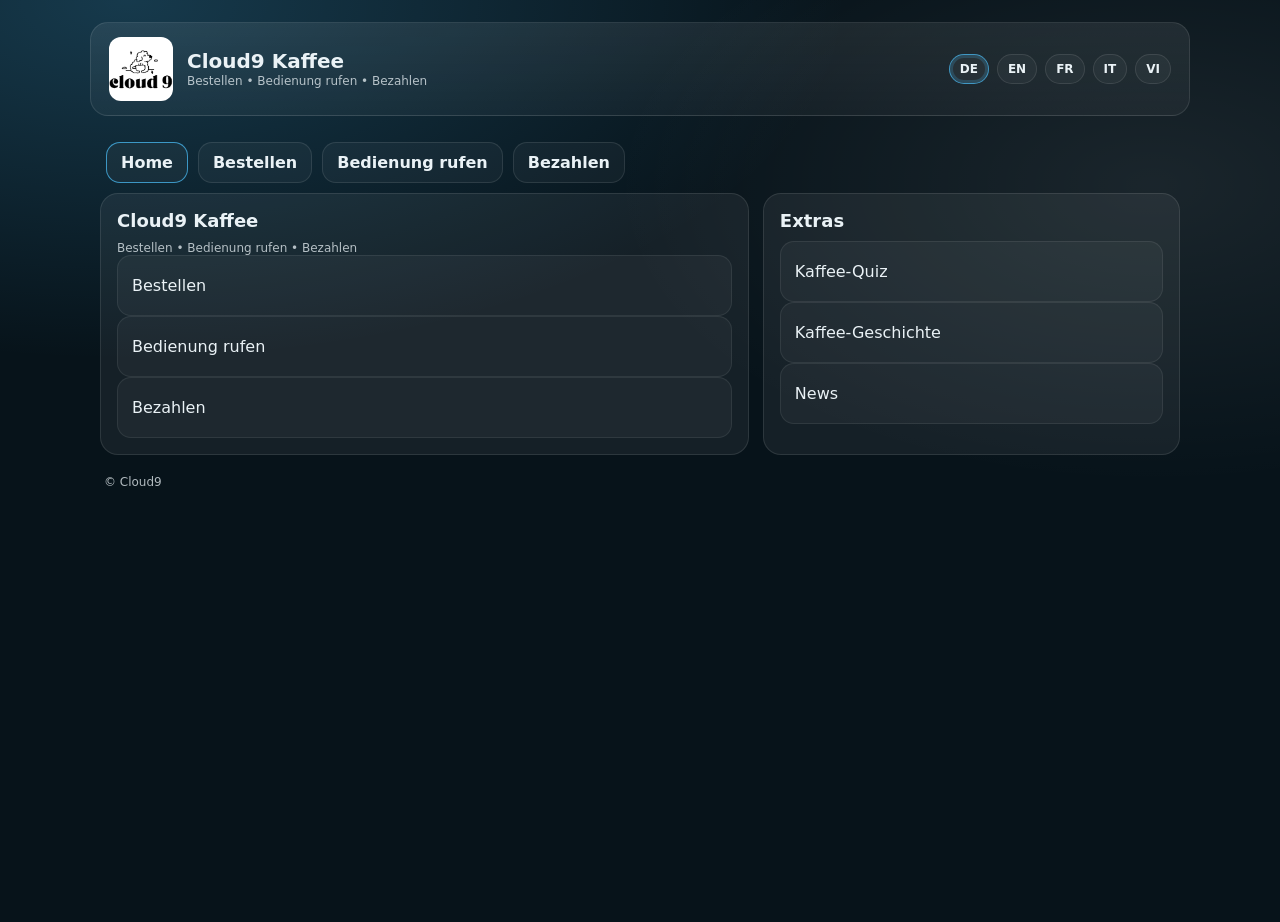
==== index.html @ 14bb98c0 "Add files via upload" ====
<!doctype html>
<html lang="de">
<head>
  <meta charset="utf-8" />
  <meta name="viewport" content="width=device-width,initial-scale=1" />
  <title>Cloud9 Kaffee</title>
  <link rel="manifest" href="manifest.webmanifest">
  <link rel="stylesheet" href="styles.css" />
</head>
<body>
  <header class="top">
    <div class="brand">
      <img src="logo.png" alt="Cloud9" class="logo" />
      <div class="brandText">
        <div class="brandName">Cloud9 Kaffee</div>
        <div class="brandSub" id="brandSub">Bestellen • Bedienung rufen • Bezahlen</div>
      </div>
    </div>
    <div class="lang" id="langBtns"></div>
  </header>

  <main class="wrap">
    <nav class="tabs" id="tabs"></nav>
    <section id="view"></section>
  </main>

  <footer class="foot">© Cloud9</footer>

  <div class="modalBackdrop hidden" id="modalBackdrop">
    <div class="modal" role="dialog" aria-modal="true">
      <div class="modalHead">
        <div class="modalTitle" id="modalTitle">Info</div>
        <button class="iconBtn" id="modalClose" aria-label="Schließen">✕</button>
      </div>
      <div class="modalBody" id="modalBody"></div>
      <div class="modalFoot" id="modalFoot"></div>
    </div>
  </div>

  <script src="app.js"></script>
</body>
</html>
---- styles.css ----
:root{
  --bg:#07131a;
  --panel:rgba(255,255,255,.06);
  --panel2:rgba(255,255,255,.09);
  --text:#eaf2f6;
  --muted:rgba(234,242,246,.75);
  --line:rgba(255,255,255,.10);
  --accent:#4cc3ff;
}
*{box-sizing:border-box}
body{
  margin:0;
  font-family:system-ui,-apple-system,Segoe UI,Roboto,Arial,sans-serif;
  color:var(--text);
  background:radial-gradient(1200px 600px at 10% 0%, rgba(76,195,255,.22), transparent 60%),
             radial-gradient(900px 500px at 90% 20%, rgba(255,255,255,.08), transparent 60%),
             var(--bg);
  min-height:100vh;
}

/* reset */
button{background:transparent;border:0;color:inherit;font:inherit;cursor:pointer}
button:disabled{cursor:not-allowed;opacity:.6}


.top{
  max-width:1100px;
  margin:22px auto 0;
  padding:14px 18px;
  border:1px solid var(--line);
  border-radius:18px;
  background:linear-gradient(180deg, rgba(255,255,255,.08), rgba(255,255,255,.04));
  display:flex;
  align-items:center;
  justify-content:space-between;
  gap:16px;
}
.brand{display:flex;align-items:center;gap:14px;min-width:0}
.logo{width:64px;height:64px;object-fit:contain;border-radius:12px;background:#fff}
.brandText{min-width:0}
.brandName{font-weight:800;font-size:20px;line-height:1.1}
.brandSub{font-size:12px;color:var(--muted);margin-top:2px;white-space:nowrap;overflow:hidden;text-overflow:ellipsis}
.lang{display:flex;gap:8px;flex-wrap:wrap;justify-content:flex-end}
.chip{
  border:1px solid var(--line);
  background:rgba(255,255,255,.04);
  color:var(--text);
  padding:7px 10px;
  border-radius:999px;
  cursor:pointer;
  font-weight:700;
  font-size:12px;
}
.chip.active{border-color:rgba(76,195,255,.7); box-shadow:0 0 0 3px rgba(76,195,255,.18) inset}
.wrap{max-width:1100px;margin:16px auto 0;padding:0 10px}
.tabs{
  display:flex;gap:10px;flex-wrap:wrap;
  padding:10px 6px;
}
.tab{
  border:1px solid var(--line);
  background:rgba(255,255,255,.04);
  color:var(--text);
  padding:10px 14px;
  border-radius:14px;
  cursor:pointer;
  font-weight:800;
}
.tab.active{border-color:rgba(76,195,255,.7)}
.card{
  border:1px solid var(--line);
  background:var(--panel);
  border-radius:18px;
  padding:16px;
}
.grid2{display:grid;grid-template-columns:1.4fr .9fr;gap:14px}
@media (max-width:900px){.grid2{grid-template-columns:1fr}}
.row{display:flex;gap:10px;align-items:center;flex-wrap:wrap}
.input, select{
  border:1px solid var(--line);
  background:rgba(255,255,255,.04);
  color:var(--text);
  padding:10px 12px;
  border-radius:12px;
  outline:none;
}
.input{flex:1;min-width:220px}
.btn{
  border:1px solid var(--line);
  background:rgba(255,255,255,.06);
  color:var(--text);
  padding:10px 12px;
  border-radius:12px;
  cursor:pointer;
  font-weight:800;
}
.btn.primary{border-color:rgba(76,195,255,.65); background:rgba(76,195,255,.14)}
.btn.danger{border-color:rgba(255,110,110,.55); background:rgba(255,110,110,.10)}
.h{font-size:18px;font-weight:900;margin:0 0 10px}
.small{color:var(--muted);font-size:12px}
.list{display:flex;flex-direction:column;gap:10px;margin-top:10px}
.item{
  border:1px solid var(--line);
  background:rgba(255,255,255,.04);
  border-radius:14px;
  padding:12px;
  display:flex;
  align-items:flex-start;
  justify-content:space-between;
  gap:12px;
}
.itemTitle{font-weight:900}
.itemDesc{color:var(--muted);font-size:12px;margin-top:4px}
.price{font-weight:900;white-space:nowrap}
.badge{font-size:11px;color:var(--muted);border:1px solid var(--line);padding:3px 8px;border-radius:999px}
.cartLine{display:flex;align-items:center;justify-content:space-between;gap:10px;border-top:1px solid var(--line);padding-top:10px;margin-top:10px}
.foot{max-width:1100px;margin:20px auto 30px;padding:0 14px;color:var(--muted);font-size:12px}
.hidden{display:none !important}
.modalBackdrop{
  position:fixed;inset:0;background:rgba(0,0,0,.55);
  display:flex;align-items:center;justify-content:center;padding:16px;
}
.modal{
  width:min(720px, 96vw);
  background:#0b1a22;
  border:1px solid var(--line);
  border-radius:18px;
  overflow:hidden;
}
.modalHead{display:flex;justify-content:space-between;align-items:center;padding:12px 14px;border-bottom:1px solid var(--line)}
.modalTitle{font-weight:900}
.iconBtn{background:transparent;border:0;color:var(--text);cursor:pointer;font-size:18px}
.modalBody{padding:14px;max-height:70vh;overflow:auto}
.modalFoot{padding:12px 14px;border-top:1px solid var(--line);display:flex;gap:10px;justify-content:flex-end;flex-wrap:wrap}
.chapter{border:1px solid var(--line);background:rgba(255,255,255,.04);border-radius:14px;padding:12px;margin:10px 0}
.chapter h3{margin:0 0 6px;font-size:15px}
.chapter p{margin:0 0 10px;color:var(--muted);line-height:1.5}

/* Home: Hauptfunktionen vs Extras */
.actionGrid{display:grid;grid-template-columns:1.4fr 1fr;gap:16px;align-items:stretch}
.actionCard{padding:18px}
.actionTitle{font-size:18px;font-weight:900;margin:0 0 4px}
.actionSub{font-size:13px;color:var(--muted);margin:0 0 14px}
.bigBtnGrid{display:grid;grid-template-columns:repeat(3,1fr);gap:12px}
.bigCardBtn{border:1px solid var(--line);background:rgba(255,255,255,.03);border-radius:16px;padding:14px;text-align:left;cursor:pointer;transition:transform .08s ease, background .2s ease}
.bigCardBtn:hover{background:rgba(255,255,255,.05)}
.bigCardBtn:active{transform:translateY(1px)}
.bigIcon{width:42px;height:42px;border-radius:12px;display:flex;align-items:center;justify-content:center;background:rgba(44,199,255,.12);border:1px solid rgba(44,199,255,.25);font-size:18px;margin-bottom:10px}
.bigLabel{font-weight:900}
.bigHint{font-size:12px;color:var(--muted);margin-top:3px}
.extrasList{display:flex;flex-direction:column;gap:10px;margin-top:12px}
.extrasBtn{display:flex;align-items:center;justify-content:space-between;gap:10px;border:1px solid var(--line);background:rgba(255,255,255,.03);border-radius:14px;padding:12px;text-align:left;cursor:pointer}
.extrasBtn:hover{background:rgba(255,255,255,.05)}
.pill{display:none !important;}

@media (max-width: 860px){
  .actionGrid{grid-template-columns:1fr}
  .bigBtnGrid{grid-template-columns:1fr}
}


/* tiles */
.tile{display:flex;flex-direction:column;gap:6px;justify-content:center;align-items:flex-start;
  padding:14px 14px;border-radius:14px;background:rgba(255,255,255,.04);border:1px solid rgba(255,255,255,.08)}
.tile:hover{background:rgba(255,255,255,.06)}
.tile .tileTitle{font-weight:700}
.tile .tileSub{opacity:.85;font-size:13px;line-height:1.2}
.extrasTile{display:flex;align-items:center;justify-content:space-between;gap:10px;
  padding:12px 14px;border-radius:12px;background:rgba(255,255,255,.04);border:1px solid rgba(255,255,255,.08)}
.extrasTile:hover{background:rgba(255,255,255,.06)}
.badge{min-width:28px;height:22px;padding:0 8px;border-radius:999px;display:inline-flex;align-items:center;justify-content:center;
  background:rgba(255,255,255,.06);border:1px solid rgba(255,255,255,.10);font-size:12px;opacity:.9}

.homeCard{display:flex;flex-direction:column;gap:6px;justify-content:center;align-items:flex-start;
  padding:14px 14px;border-radius:14px;background:rgba(255,255,255,.04);border:1px solid rgba(255,255,255,.08);text-align:left;width:100%}
.homeCard:hover{background:rgba(255,255,255,.06)}
.homeCard .title{font-weight:700}
.homeCard .sub{opacity:.85;font-size:13px;line-height:1.2}

/* Hide any counters/badges (e.g., the '20' on Kaffee-Quiz) */
.badge, .count, .counter, .pill, .quiz-count { 
  display: none !important; 
}

/* Make extras items look like the main action cards */
.extras .item, .extras .card, .extras .tile, .extras .btn, .extras a, .extras button {
  display: block;
  padding: 14px 16px;
  margin: 10px 0;
  border-radius: 14px;
  background: rgba(255,255,255,0.06);
  border: 1px solid rgba(255,255,255,0.12);
  box-shadow: inset 0 0 0 1px rgba(255,255,255,0.03);
  cursor: pointer;
  text-decoration: none;
}
.extras .item:hover, .extras .card:hover, .extras .tile:hover, .extras .btn:hover, .extras a:hover, .extras button:hover {
  background: rgba(255,255,255,0.08);
}

/* Ensure Extras cards have visible borders like main action cards */
.extras-card {
  display: block;
  padding: 14px 16px;
  margin: 10px 0;
  border-radius: 14px;
  background: rgba(255,255,255,0.06);
  border: 1px solid rgba(255,255,255,0.12);
  box-shadow: inset 0 0 0 1px rgba(255,255,255,0.03);
}
.extras-card a {
  color: inherit;
  text-decoration: none;
  display: block;
}
.extras-card:hover {
  background: rgba(255,255,255,0.08);
}

/* Ensure language chips visible */
.chip{display:inline-flex !important;}

/* Category grouping in order list */
.catBlock { margin-top: 12px; }
.catTitle { font-weight: 900; margin: 10px 0 6px; opacity: 0.95; }

/* Warm/Kalt options */
.optRow { display:flex; gap:8px; margin-top:8px; }
.optBtn { padding:6px 10px; border-radius:10px; border:1px solid rgba(255,255,255,.2); background:transparent; color:#fff; cursor:pointer; }
.optBtn.active { border-color:#4aa3ff; box-shadow:0 0 0 1px rgba(74,163,255,.6) inset; }
.priceWrap { display:flex; align-items:center; justify-content:flex-end; }

.item { display:flex; gap:12px; }
.itemLeft { flex:1; }
.itemRight { min-width:120px; display:flex; flex-direction:column; align-items:flex-end; gap:6px; }
.underPrice { display:flex; gap:6px; justify-content:flex-end; }
.optBtn { padding:6px 10px; border-radius:10px; border:1px solid rgba(255,255,255,.25); background:transparent; color:#fff; cursor:pointer; }
.optBtn.active { border-color:#4aa3ff; box-shadow:0 0 0 2px rgba(74,163,255,.9) inset; }

/* Active selection in modal */
.btn.active { border-color:#4aa3ff; box-shadow:0 0 0 2px rgba(74,163,255,.9) inset; }

/* Order notes */
.order-note { margin: 10px 0; }
.order-note label { display:block; margin-bottom:6px; opacity:.9; }
#order-note {
  width: 100%;
  resize: vertical;
  min-height: 56px;
  padding: 8px 10px;
  border-radius: 10px;
  border: 1px solid rgba(255,255,255,.25);
  background: rgba(0,0,0,.2);
  color: #fff;
}
#order-note::placeholder { color: rgba(255,255,255,.5); }
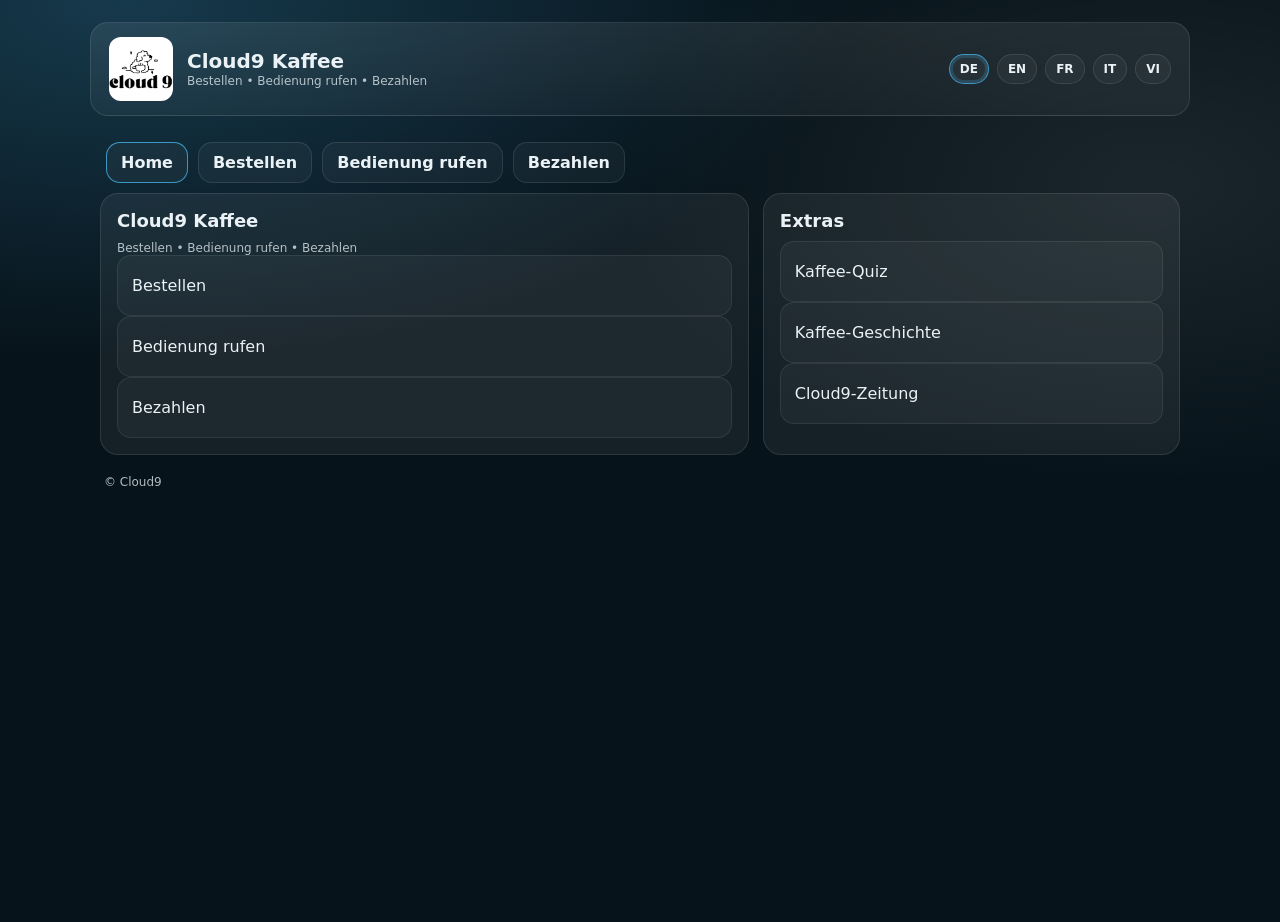
==== commit e065be00: "Add files via upload" ====
--- a/index.html
+++ b/index.html
@@ -37,6 +37,6 @@
     </div>
   </div>
 
-  <script src="app.js"></script>
+  <script src="app.js?v=20260228"></script>
 </body>
 </html>
--- a/styles.css
+++ b/styles.css
@@ -255,3 +255,7 @@
   color: #fff;
 }
 #order-note::placeholder { color: rgba(255,255,255,.5); }
+
+
+/* quiz progress (1/20) next to title */
+.quizProgress{min-width:28px;height:22px;padding:0 8px;border-radius:999px;display:inline-flex;align-items:center;justify-content:center;background:rgba(255,255,255,.06);border:1px solid rgba(255,255,255,.10);font-size:12px;opacity:.9;margin-left:8px}
